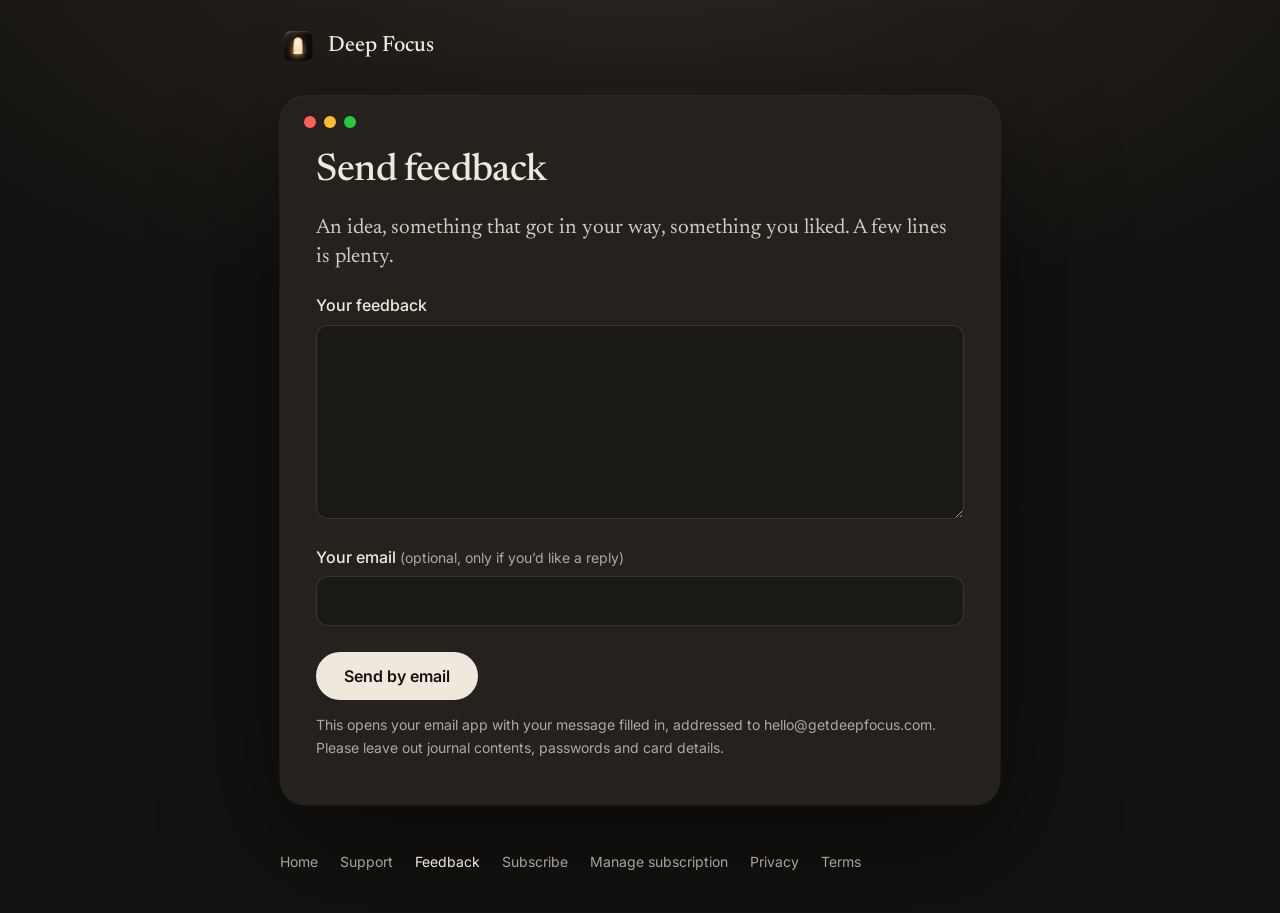
==== public/feedback.html @ 382be432 "Feedback page: /feedback form, footer links, privacy line The form posts to the feedback service onc" ====
<!doctype html>
<html lang="en">
<head>
  <meta charset="utf-8">
  <meta name="viewport" content="width=device-width, initial-scale=1, viewport-fit=cover">
  <meta name="referrer" content="no-referrer">
  <meta name="robots" content="index,follow">
  <!-- Address of the feedback service (services/feedback in the app repo), e.g.
       https://feedback.example.com/v1/feedback. Empty: the form opens an email instead. -->
  <meta name="feedback-endpoint" content="">
  <title>Feedback — Deep Focus</title>
  <meta name="theme-color" content="#141210">
  <link rel="icon" href="icon.png">
  <link rel="preconnect" href="https://fonts.googleapis.com">
  <link rel="preconnect" href="https://fonts.gstatic.com" crossorigin>
  <link href="https://fonts.googleapis.com/css2?family=Inter:wght@400;500;600&family=Newsreader:opsz,wght@6..72,400;6..72,500&display=swap" rel="stylesheet">
  <link rel="stylesheet" href="page.css">
  <script src="analytics.js?v=1" defer></script>
  <script src="feedback.js?v=1" defer></script>
</head>
<body>
  <a class="skip" href="#main">Skip to content</a>
  <header><a class="brand" href="index.html"><img src="icon.png" width="36" height="36" alt="">Deep Focus</a></header>
  <main id="main">
    <article class="card">
      <div class="titlebar" aria-hidden="true"><i></i><i></i><i></i></div>
      <h1>Send feedback</h1>
      <p class="lead">An idea, something that got in your way, something you liked. A few lines is plenty.</p>
      <p class="notice" id="status" role="status" hidden></p>
      <form id="feedback" class="form" method="post" action="mailto:hello@getdeepfocus.com" novalidate>
        <label for="message">Your feedback</label>
        <textarea id="message" name="message" rows="7" maxlength="4000" required></textarea>
        <label for="email">Your email <span class="hint">(optional, only if you’d like a reply)</span></label>
        <input id="email" name="email" type="email" maxlength="200" autocomplete="email">
        <div class="include" id="include" hidden>
          <input id="include-versions" type="checkbox" checked>
          <label for="include-versions">Include <span id="versions"></span></label>
        </div>
        <div class="trap" aria-hidden="true"><label for="website">Leave this empty</label><input id="website" name="website" tabindex="-1" autocomplete="off"></div>
        <input type="hidden" name="source" value="site">
        <input type="hidden" name="app_version" value="">
        <input type="hidden" name="macos" value="">
        <div class="actions"><button class="button" type="submit" id="send">Send feedback</button></div>
        <p class="hint" id="how">Please leave out journal contents, passwords and card details. We never need them.</p>
      </form>
      <noscript><p>You can also email your feedback to <a href="mailto:hello@getdeepfocus.com">hello@getdeepfocus.com</a>.</p></noscript>
    </article>
  </main>
  <footer>
    <a href="index.html">Home</a>
    <a href="support.html">Support</a>
    <a href="feedback.html" aria-current="page">Feedback</a>
    <a href="subscribe.html">Subscribe</a>
    <a href="manage.html">Manage subscription</a>
    <a href="privacy.html">Privacy</a>
    <a href="terms.html">Terms</a>
  </footer>
</body>
</html>
---- public/page.css ----
/* Shared styles for the plain pages (support, billing, legal drafts).
   Same palette and type as the animated home page. */
:root {
  --charcoal: #141210;
  --panel: #25221e;
  --ivory: #efe9dd;
  --lamp: #eddec0;
  --muted: rgba(239, 233, 221, .68);
  --line: rgba(239, 233, 221, .14);
  --voice: "Newsreader", Georgia, serif;
  --ui: "Inter", -apple-system, system-ui, sans-serif;
}
* { box-sizing: border-box; }
html { background: var(--charcoal); }
body {
  margin: 0;
  min-height: 100vh;
  background: radial-gradient(1200px 600px at 50% -10%, #2b2722, var(--charcoal) 70%);
  color: var(--ivory);
  font: 16px/1.6 var(--ui);
  -webkit-font-smoothing: antialiased;
}
a { color: var(--lamp); text-underline-offset: 3px; }
a:hover { color: #fff; }
a:focus-visible, summary:focus-visible, .button:focus-visible { outline: 2px solid var(--lamp); outline-offset: 3px; border-radius: 6px; }
.skip { position: absolute; left: -999px; top: 8px; }
.skip:focus { left: 16px; background: var(--ivory); color: var(--charcoal); padding: 6px 12px; border-radius: 8px; }

header, main, footer { width: min(720px, calc(100vw - 40px)); margin: 0 auto; }
header { display: flex; align-items: center; gap: 12px; padding: 28px 0 8px; }
.brand { display: inline-flex; align-items: center; gap: 12px; color: var(--ivory); text-decoration: none; font: 500 22px var(--voice); }
.brand img { width: 36px; height: 36px; }

main { padding: 24px 0 40px; }
.card { background: var(--panel); border-radius: 26px; padding: 36px 36px 32px; box-shadow: 0 40px 120px rgba(0, 0, 0, .45), 0 0 0 .5px rgba(255, 255, 255, .14); }
.card .titlebar { display: flex; gap: 8px; margin: -16px 0 22px -12px; }
.card .titlebar i { width: 12px; height: 12px; border-radius: 50%; background: #ff5f57; }
.card .titlebar i:nth-child(2) { background: #febc2e; }
.card .titlebar i:nth-child(3) { background: #28c840; }
h1 { margin: 0 0 16px; font: 500 38px/1.12 var(--voice); letter-spacing: -.01em; }
h2 { margin: 34px 0 8px; font: 500 24px/1.2 var(--voice); }
p, li { color: var(--muted); }
p strong, li strong { color: var(--ivory); font-weight: 600; }
.lead { font: 400 21px/1.4 var(--voice); color: rgba(239, 233, 221, .86); }

.actions { display: flex; flex-wrap: wrap; align-items: center; gap: 18px; margin: 26px 0 10px; }
.button { display: inline-flex; align-items: center; padding: 14px 28px; border-radius: 999px; background: var(--ivory); color: var(--charcoal); font-weight: 600; text-decoration: none; }
.button:hover { background: #fff; color: var(--charcoal); }
.button[aria-disabled="true"] { opacity: .55; cursor: not-allowed; }
.availability { font-size: 14px; color: var(--lamp); }

.faq { margin-top: 28px; }
details { border-top: 1px solid var(--line); padding: 14px 2px; }
details:last-child { border-bottom: 1px solid var(--line); }
summary { cursor: pointer; font-weight: 500; color: var(--ivory); }
details p { margin: 10px 0 2px; }

.draft { border: 1px dashed var(--lamp); border-radius: 16px; padding: 14px 18px; margin: 0 0 26px; background: rgba(237, 222, 192, .08); color: var(--lamp); font-size: 15px; }
.draft strong { color: #fff; }
.todo { background: rgba(237, 222, 192, .16); color: var(--lamp); padding: 0 5px; border-radius: 5px; font-size: .95em; }

footer { display: flex; flex-wrap: wrap; gap: 8px 22px; padding: 6px 0 40px; font-size: 14px; }
footer a { color: var(--muted); text-decoration: none; }
footer a:hover, footer a[aria-current="page"] { color: var(--ivory); }

.form label { display: block; margin: 18px 0 6px; color: var(--ivory); font-weight: 500; }
.form textarea, .form input[type="email"] { width: 100%; padding: 12px 14px; border-radius: 12px; border: 1px solid var(--line); background: rgba(0, 0, 0, .25); color: var(--ivory); font: 16px/1.5 var(--ui); }
.form textarea { resize: vertical; min-height: 140px; }
.form textarea:focus-visible, .form input:focus-visible, button.button:focus-visible { outline: 2px solid var(--lamp); outline-offset: 2px; }
[hidden] { display: none !important; }
.include { display: flex; align-items: center; gap: 10px; margin-top: 16px; }
.include label { display: inline; margin: 0; font-weight: 400; color: var(--muted); }
.hint { font-size: 14px; color: var(--muted); font-weight: 400; }
.trap { position: absolute; left: -9999px; width: 1px; height: 1px; overflow: hidden; }
button.button { border: 0; font: 600 16px var(--ui); cursor: pointer; }
button.button:disabled { opacity: .55; cursor: progress; }
.notice { border-radius: 14px; padding: 12px 16px; background: rgba(237, 222, 192, .1); color: var(--lamp); }
.notice.ok { background: rgba(40, 200, 72, .12); color: #c9f5d2; }
.notice.warn { background: rgba(254, 188, 46, .12); color: #ffe2a6; }

@media (max-width: 600px) {
  .card { padding: 28px 22px 24px; border-radius: 22px; }
  h1 { font-size: 30px; }
  .lead { font-size: 19px; }
}
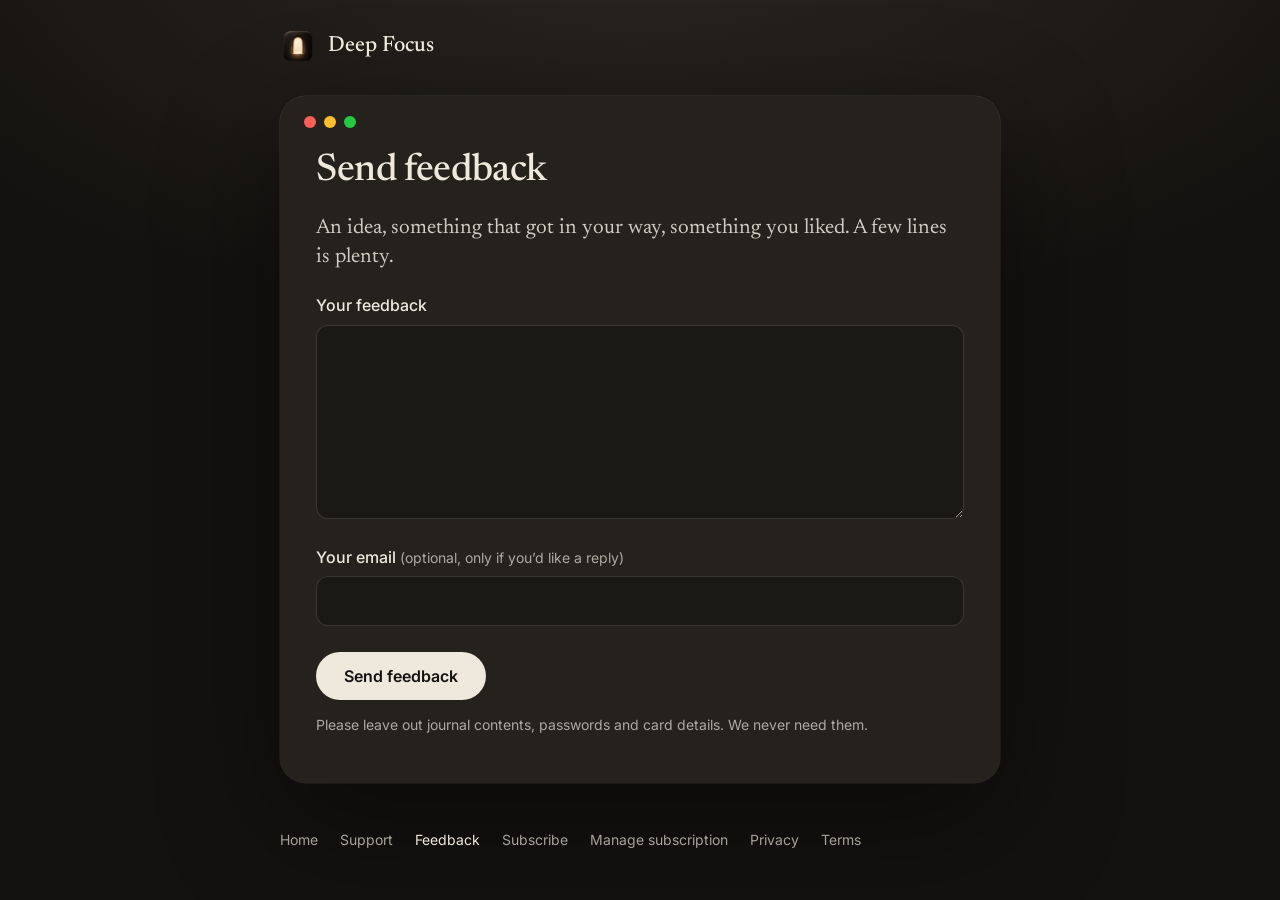
==== commit f7bf2c20: "Feedback form posts to the live feedback service Co-Authored-By: Claude Opus 5.5 <noreply@anthropic." ====
--- a/public/feedback.html
+++ b/public/feedback.html
@@ -7,7 +7,7 @@
   <meta name="robots" content="index,follow">
   <!-- Address of the feedback service (services/feedback in the app repo), e.g.
        https://feedback.example.com/v1/feedback. Empty: the form opens an email instead. -->
-  <meta name="feedback-endpoint" content="">
+  <meta name="feedback-endpoint" content="https://deep-focus-feedback.onrender.com/v1/feedback">
   <title>Feedback — Deep Focus</title>
   <meta name="theme-color" content="#141210">
   <link rel="icon" href="icon.png">
